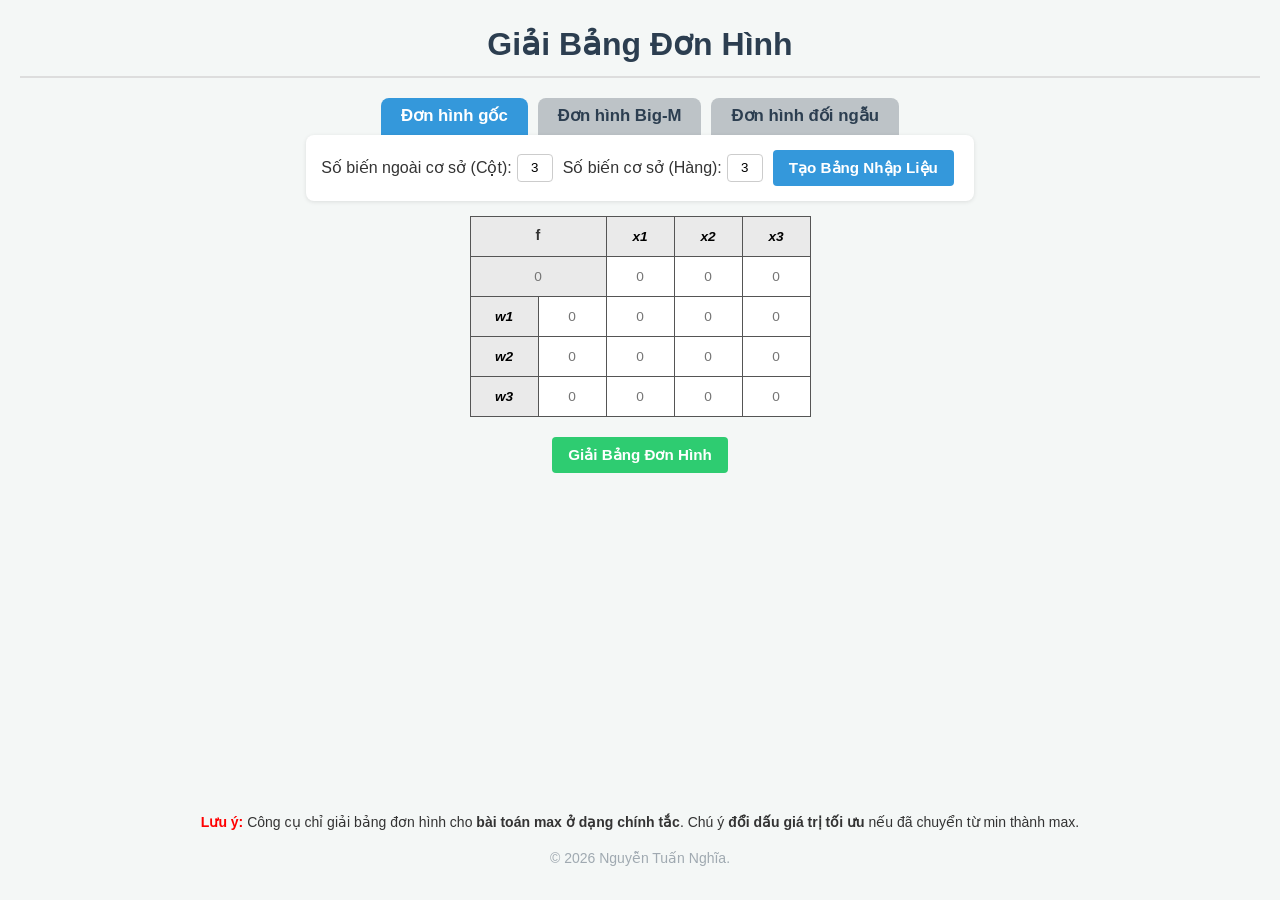
==== index.html @ bbdac872 "Đơn hình đối ngẫu, fix giao diện" ====
<!DOCTYPE html>
<html lang="vi">
<head>
    <meta charset="UTF-8">
    <meta name="viewport" content="width=device-width, initial-scale=1.0">
    <title>Giải Bảng Đơn Hình & Big-M</title>
    <link rel="stylesheet" href="style.css">
</head>
<body>
    <main class="content">
        <h1>Giải Bảng Đơn Hình</h1>
        
        <div class="tabs">
            <button class="tab-btn" id="tab-standard" onclick="setMode('standard')">Đơn hình gốc</button>
            <button class="tab-btn" id="tab-bigm" onclick="setMode('bigm')">Đơn hình Big-M</button>
            <button class="tab-btn" id="tab-dual" onclick="setMode('dual')">Đơn hình đối ngẫu</button>
        </div>

        <div class="setup-panel">
            <div class="setup-row">
                <div class="input-group">
                    <label>Số biến ngoài cơ sở (Cột): <input type="number" id="numCols" onfocus="clearValue(this)" onblur="restoreValue(this)" value="3" min="1"></label>
                    <label>Số biến cơ sở (Hàng): <input type="number" id="numRows" onfocus="clearValue(this)" onblur="restoreValue(this)" value="3" min="1"></label>
                </div>
                <div class="button-group">
                    <button onclick="generateInputGrid()">Tạo Bảng Nhập Liệu</button>
                </div>
            </div>
        </div>

        <div id="inputGridContainer"></div>
        <div id="controls" style="display: none;">
            <button id="solveButton" onclick="startSolving()">Giải Bảng Đơn Hình</button>
        </div>

        <div id="outputArea"></div>
    </main>

    <footer>
        <p id="note"><strong><span style="color: red;">Lưu ý:</span></strong> Công cụ chỉ giải bảng đơn hình cho <strong>bài toán max ở dạng chính tắc</strong>. Chú ý <strong>đổi dấu giá trị tối ưu</strong> nếu đã chuyển từ min thành max.</p>
        <p>&copy; 2026 Nguyễn Tuấn Nghĩa.</p>
    </footer>

    <script src="script.js"></script>
</body>
</html>
---- style.css ----
body { 
    font-family: 'Segoe UI', Tahoma, Geneva, Verdana, sans-serif; 
    line-height: 1.5; 
    padding: 10px 20px; 
    color: #333; 
    max-width: 1400px; 
    margin: 0 auto; 
    text-align: center; 
    background-color: #f4f7f6;
    display: flex;
    flex-direction: column;
    min-height: 97vh;
}
.content { flex: 1; }

h1, h2 { 
    color: #2c3e50; 
    border-bottom: 2px solid #ddd; 
    padding-bottom: 8px;
    margin-top: 10px;
    margin-bottom: 20px;
}

/* Tabs */
.tabs {
    display: flex;
    justify-content: center;
    gap: 10px;
}
.tab-btn {
    height:auto;
    background-color: #bdc3c7;
    color: #2c3e50;
    font-size: 1.05em;
    padding: 10px 20px;
    border-radius: 8px 8px 0 0;
    margin: 0;
}
.tab-btn:hover {
    background-color: #2980b9;
    color: white;
}
.tab-btn.active {
    background-color: #3498db;
    color: white;
}

.setup-panel { 
    background: #ffffff; 
    padding: 5px 15px; 
    border-radius: 8px; 
    margin-bottom: 15px; 
    display: inline-block; 
    box-shadow: 0 1px 4px rgba(0,0,0,0.1);
}
.setup-row {
    display: flex;
    flex-wrap: wrap;
    justify-content: center;
    align-items: center; 
    gap: 5px;
    padding: 5px 0;      
}
.setup-row label {
    display: flex;
    align-items: center; 
    gap: 5px;            
    white-space: nowrap;
}
.input-group {
    display: flex;
    flex-wrap: wrap;
    justify-content: center;
    align-items: center; 
    gap: 10px;
}
.button-group { flex: 0 1 auto; }

input[type="number"], input[type="text"] {
    border-radius: 4px; 
    text-align: center; 
    box-sizing: border-box;
}
input::-webkit-outer-spin-button,
input::-webkit-inner-spin-button {
  -webkit-appearance: none;
  margin: 0;
}
input[type="number"] { border: 1px solid #ccc; width: 60px; width: 36px; height: 28px; }
.input-cell { border: 0px; width: 30px; font-size: 0.95em; padding: 6px 0px; }
.input-cell.title { background: #eaeaea; }
.input-cell:focus { outline: none; }
.input-cell:focus::placeholder { color: transparent; }

button { 
    background: #3498db; 
    color: white; 
    border: none; 
    padding: 0 16px; 
    height: 36px; 
    cursor: pointer; 
    border-radius: 4px; 
    font-weight: bold; 
    transition: background 0.3s; 
    margin: 5px; 
    font-size: 0.95em;
    line-height: 1;
    vertical-align: middle;
}
button:hover { background: #2980b9; }

#solveButton { background: #2ecc71; }
#solveButton:hover { background: #27ae60; }

#inputGridContainer { overflow-x: auto; margin-bottom: 15px; }
#inputGridContainer table { margin: 0 auto; }
#outputArea {
    display: flex;
    flex-wrap: wrap; 
    gap: 15px;       
    justify-content: center; 
    align-items: flex-start;
    margin-top: 10px;
}
#outputArea h2 { width: 100%; margin-bottom: 5px; }

.status-optimal, .status-unbounded, .status-infeasible {
    width: 100%; 
    font-size: 1.1em;
    margin: 10px 0;
    padding: 10px;
    background: #fff;
    border-radius: 6px;
    box-shadow: 0 1px 3px rgba(0,0,0,0.1);
    font-weight: bold;
}
.status-optimal { color: #27ae60; }
.status-unbounded { color: #d35400; }
.status-infeasible { color: #c0392b; }

.step-container {
    background: #ffffff;
    padding: 12px;
    border-radius: 8px;
    box-shadow: 0 2px 5px rgba(0,0,0,0.08);
    display: flex;
    flex-direction: column;
    align-items: center;
}
.step-title { font-weight: bold; margin-bottom: 8px; color: #d35400; }

.simplex-table { border-collapse: collapse; background: #fff; }
.simplex-table th, .simplex-table td { 
    border: 1px solid #555; 
    padding: 6px 16px; 
    text-align: center; 
    min-width: 35px;  
    font-size: 0.9em; 
}
.simplex-table th { background-color: #eaeaea; font-weight: bold; }
.pivot-element { background-color: #ffeaa7; font-weight: bold; }

.artificial-cb {
    transform: scale(1.2);
    margin-left: 5px;
    cursor: pointer;
}

/* HIỆU ỨNG GẠCH CHÉO CHO CỘT ẨN GIẢ ĐÃ RA KHỎI CƠ SỞ */
.dropped-cell {
    background: repeating-linear-gradient(
        45deg,
        #f0f0f0,
        #f0f0f0 8px,
        #e2e5e7 8px,
        #e2e5e7 16px
    ) !important;
    color: #95a5a6 !important;
}

@media (max-width: 540px) {
    input[type="checkbox"] {
        width: 12px;
        height: 12px;
    }
    #outputArea { flex-direction: column; align-items: stretch; }
    .button-group { flex: 1 1 100%; text-align: center; }
    .step-container { width: 100%; box-sizing: border-box; overflow-x: auto; }
    .simplex-table th, .simplex-table td { padding: 6px 10px; font-size: 0.85em; }
    .input-cell { width: 15px; font-size: 0.95em; padding: 6px 0px; }
    .input-cell.title { width: 25px; }
}

#note {
    color: #333;
    margin: 5px 10px 15px 10px;
}
footer {
    color: #2c3e506b;
    text-align: center;
    font-size: 14px;
    margin-top: 20px;
}
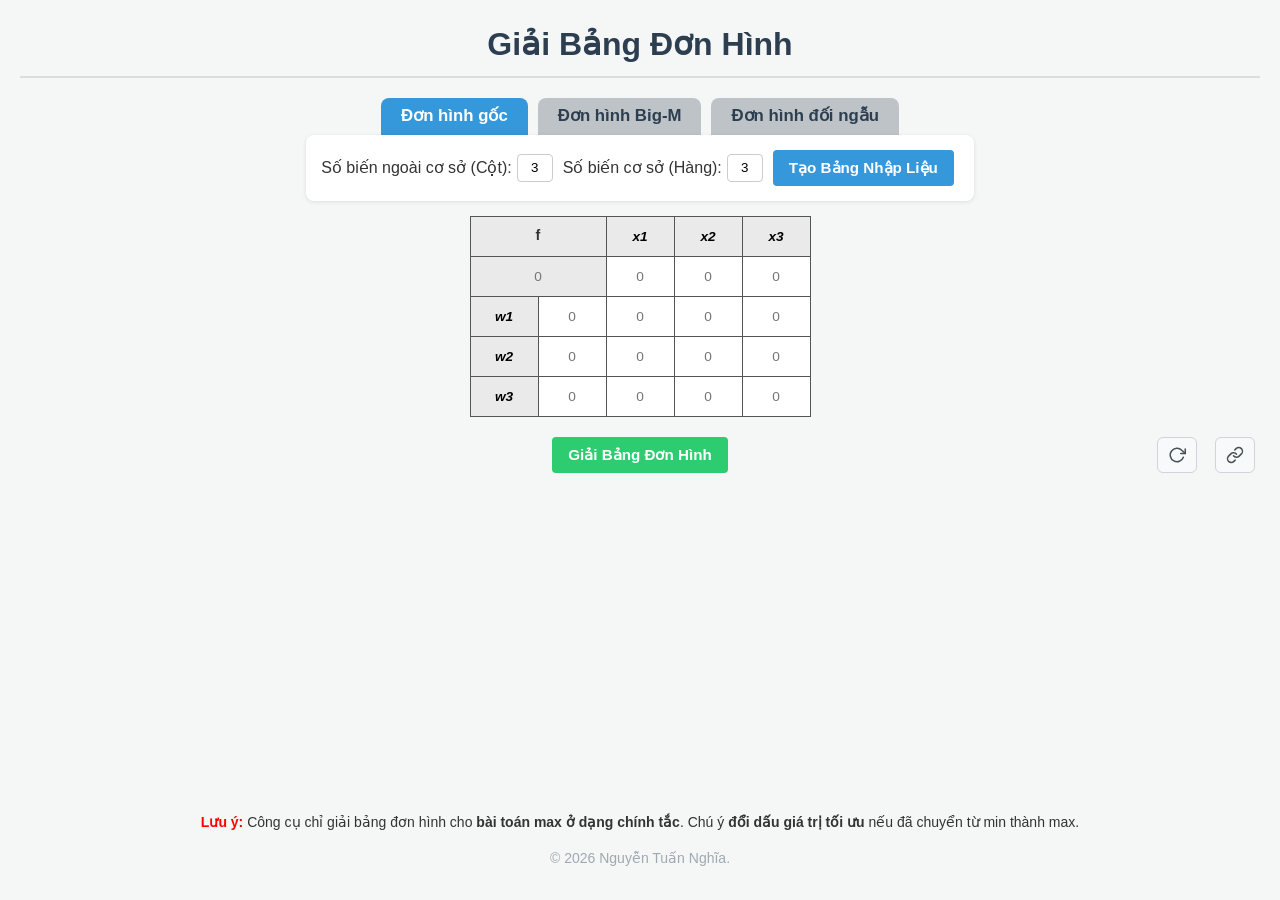
==== commit 776bf37b: "Reset and Copy Link" ====
--- a/index.html
+++ b/index.html
@@ -3,7 +3,8 @@
 <head>
     <meta charset="UTF-8">
     <meta name="viewport" content="width=device-width, initial-scale=1.0">
-    <title>Giải Bảng Đơn Hình & Big-M</title>
+    <title>Giải Bảng Đơn Hình</title>
+    <link rel="icon" type="image/x-icon" href="table.png">
     <link rel="stylesheet" href="style.css">
 </head>
 <body>
@@ -29,8 +30,19 @@
         </div>
 
         <div id="inputGridContainer"></div>
-        <div id="controls" style="display: none;">
+        <div id="controls" style="display: none; justify-content: center; align-items: center; position: relative; margin-top: 15px;">
+            <!-- Nút chính (sẽ luôn nằm giữa do justify-content: center) -->
             <button id="solveButton" onclick="startSolving()">Giải Bảng Đơn Hình</button>
+            
+            <!-- Cụm nút phụ (ép sang phải bằng position: absolute) -->
+            <div class="action-buttons">
+                <button id="resetButton" onclick="resetProblem()" class="icon-btn" title="Làm mới bài toán">
+                    <svg viewBox="0 0 24 24" width="18" height="18" stroke="currentColor" stroke-width="2" fill="none" stroke-linecap="round" stroke-linejoin="round"><polyline points="23 4 23 10 17 10"></polyline><path d="M20.49 15a9 9 0 1 1-2.12-9.36L23 10"></path></svg>
+                </button>
+                <button id="shareLinkButton" onclick="copyShareLink()" class="icon-btn" title="Sao chép link">
+                    <svg viewBox="0 0 24 24" width="18" height="18" stroke="currentColor" stroke-width="2" fill="none" stroke-linecap="round" stroke-linejoin="round"><path d="M10 13a5 5 0 0 0 7.54.54l3-3a5 5 0 0 0-7.07-7.07l-1.72 1.71"></path><path d="M14 11a5 5 0 0 0-7.54-.54l-3 3a5 5 0 0 0 7.07 7.07l1.71-1.71"></path></svg>
+                </button>
+            </div>
         </div>
 
         <div id="outputArea"></div>
--- a/style.css
+++ b/style.css
@@ -87,8 +87,8 @@
   margin: 0;
 }
 input[type="number"] { border: 1px solid #ccc; width: 60px; width: 36px; height: 28px; }
-.input-cell { border: 0px; width: 30px; font-size: 0.95em; padding: 6px 0px; }
-.input-cell.title { background: #eaeaea; }
+.input-cell { border: 0px; width: 25px; font-size: 0.95em; padding: 6px 0px; }
+.input-cell.title { width: 30px; background: #eaeaea; }
 .input-cell:focus { outline: none; }
 .input-cell:focus::placeholder { color: transparent; }
 
@@ -158,12 +158,33 @@
     font-size: 0.9em; 
 }
 .simplex-table th { background-color: #eaeaea; font-weight: bold; }
-.pivot-element { background-color: #ffeaa7; font-weight: bold; }
+.pivot-element { background-color: #fff2c9; font-weight: bold; }
 
 .artificial-cb {
     transform: scale(1.2);
     margin-left: 5px;
-    cursor: pointer;
+    /* cursor: pointer; */
+}
+
+.artificial-label {
+    position: absolute;
+    right: 100%;             
+    top: 50%;
+    transform: translateY(-50%); 
+    margin-right: 12px;      
+    display: flex;
+    align-items: center;
+    flex-direction: row-reverse; /* ĐẢO NGƯỢC: Chữ hiện trước, checkbox hiện sau */
+    gap: 8px;                
+    white-space: nowrap;
+    font-weight: normal;     
+    color: #333;
+    /* cursor: pointer; */
+}
+
+.artificial-label input[type="checkbox"] {
+    margin: 0;
+    /* cursor: pointer; */
 }
 
 /* HIỆU ỨNG GẠCH CHÉO CHO CỘT ẨN GIẢ ĐÃ RA KHỎI CƠ SỞ */
@@ -187,8 +208,18 @@
     .button-group { flex: 1 1 100%; text-align: center; }
     .step-container { width: 100%; box-sizing: border-box; overflow-x: auto; }
     .simplex-table th, .simplex-table td { padding: 6px 10px; font-size: 0.85em; }
-    .input-cell { width: 15px; font-size: 0.95em; padding: 6px 0px; }
+    .input-cell { width: 20px; font-size: 0.95em; padding: 6px 0px; }
     .input-cell.title { width: 25px; }
+
+    .artificial-label {
+        position: static;          /* Hủy treo bên ngoài, tự động rớt xuống dưới ô input */
+        transform: none;           
+        margin: 0 auto 0 auto;   
+        display: flex;
+        flex-direction: row;       /* BÌNH THƯỜNG: Checkbox hiện trước, chữ hiện sau */
+        justify-content: center;   
+        width: fit-content;        
+    }
 }
 
 #note {
@@ -200,4 +231,68 @@
     text-align: center;
     font-size: 14px;
     margin-top: 20px;
+}
+
+/* --- Nút chức năng nhỏ --- */
+.action-buttons {
+    position: absolute;
+    right: 0;
+    display: flex;
+    gap: 8px;
+}
+
+.icon-btn {
+    background-color: #f8f9fa;
+    color: #495057;
+    border: 1px solid #ced4da;
+    padding: 8px 10px;
+    border-radius: 6px;
+    cursor: pointer;
+    display: flex;
+    align-items: center;
+    justify-content: center;
+    transition: all 0.2s;
+}
+
+.icon-btn:hover {
+    background-color: #e9ecef;
+    color: #2a73cc; /* Sáng màu khi trỏ chuột */
+    border-color: #adb5bd;
+}
+
+/* --- Thông báo nổi (Toast) --- */
+.toast-message {
+    visibility: hidden;
+    min-width: 200px;
+    background-color: #333;
+    color: #fff;
+    text-align: center;
+    border-radius: 8px;
+    padding: 12px 16px;
+    position: fixed;
+    z-index: 9999;
+    left: 50%;
+    bottom: 30px;
+    transform: translateX(-50%) translateY(20px);
+    font-size: 14px;
+    opacity: 0;
+    transition: opacity 0.3s ease, transform 0.3s ease, visibility 0.3s;
+    box-shadow: 0 4px 12px rgba(0,0,0,0.2);
+}
+
+.toast-message.show {
+    visibility: visible;
+    opacity: 1;
+    transform: translateX(-50%) translateY(0); /* Hiệu ứng trượt nhẹ lên */
+}
+
+/* --- Tối ưu cho điện thoại --- */
+@media (max-width: 540px) {
+    #controls {
+        flex-direction: column; /* Đẩy các nút thành cột dọc */
+        /* gap: 0px; */
+    }
+    .action-buttons {
+        position: static; /* Gỡ bỏ neo phải để căn giữa theo cột */
+    }
 }
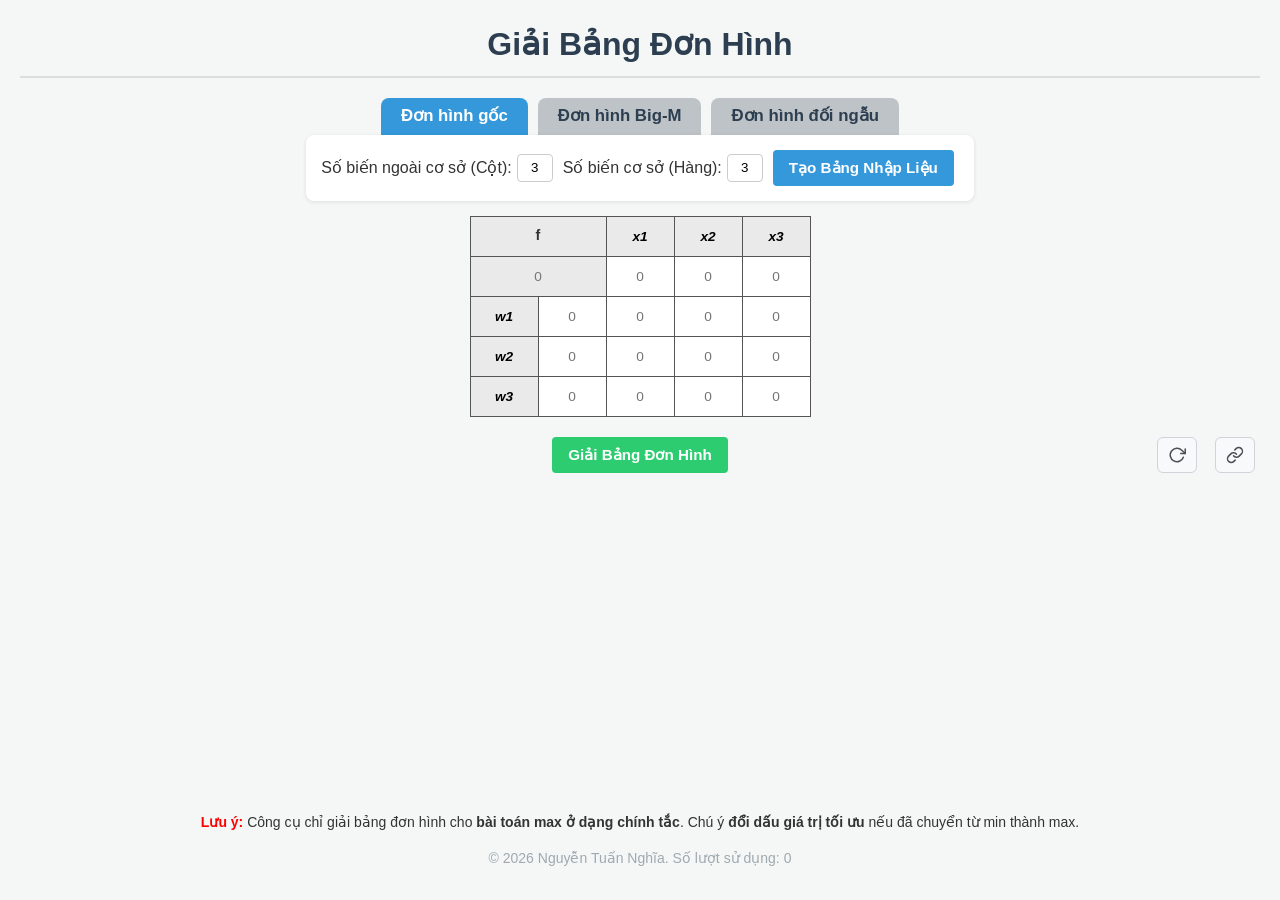
==== commit 2005b0f6: "Đếm lượt sử dụng" ====
--- a/index.html
+++ b/index.html
@@ -50,7 +50,7 @@
 
     <footer>
         <p id="note"><strong><span style="color: red;">Lưu ý:</span></strong> Công cụ chỉ giải bảng đơn hình cho <strong>bài toán max ở dạng chính tắc</strong>. Chú ý <strong>đổi dấu giá trị tối ưu</strong> nếu đã chuyển từ min thành max.</p>
-        <p>&copy; 2026 Nguyễn Tuấn Nghĩa.</p>
+        <p>&copy; 2026 Nguyễn Tuấn Nghĩa. Số lượt sử dụng: <span id="clickCount">0</span></p>
     </footer>
 
     <script src="script.js"></script>
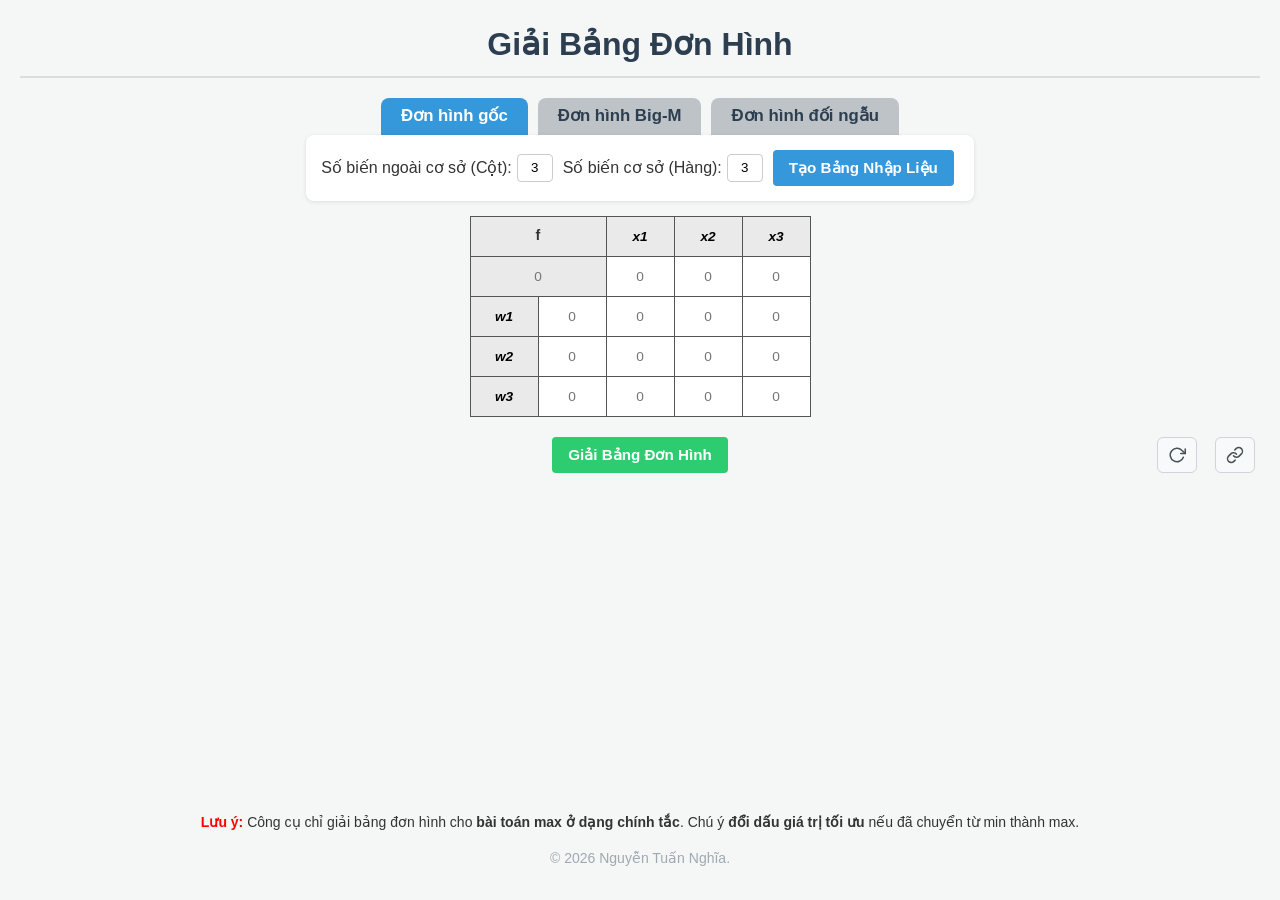
==== commit 1765f88d: "Update footer content in index.html Removed usage count from footer and retained copyright notice." ====
--- a/index.html
+++ b/index.html
@@ -50,9 +50,9 @@
 
     <footer>
         <p id="note"><strong><span style="color: red;">Lưu ý:</span></strong> Công cụ chỉ giải bảng đơn hình cho <strong>bài toán max ở dạng chính tắc</strong>. Chú ý <strong>đổi dấu giá trị tối ưu</strong> nếu đã chuyển từ min thành max.</p>
-        <p>&copy; 2026 Nguyễn Tuấn Nghĩa. Số lượt sử dụng: <span id="clickCount">0</span></p>
+        <p>&copy; 2026 Nguyễn Tuấn Nghĩa.</p>
     </footer>
 
     <script src="script.js"></script>
 </body>
-</html>+</html>
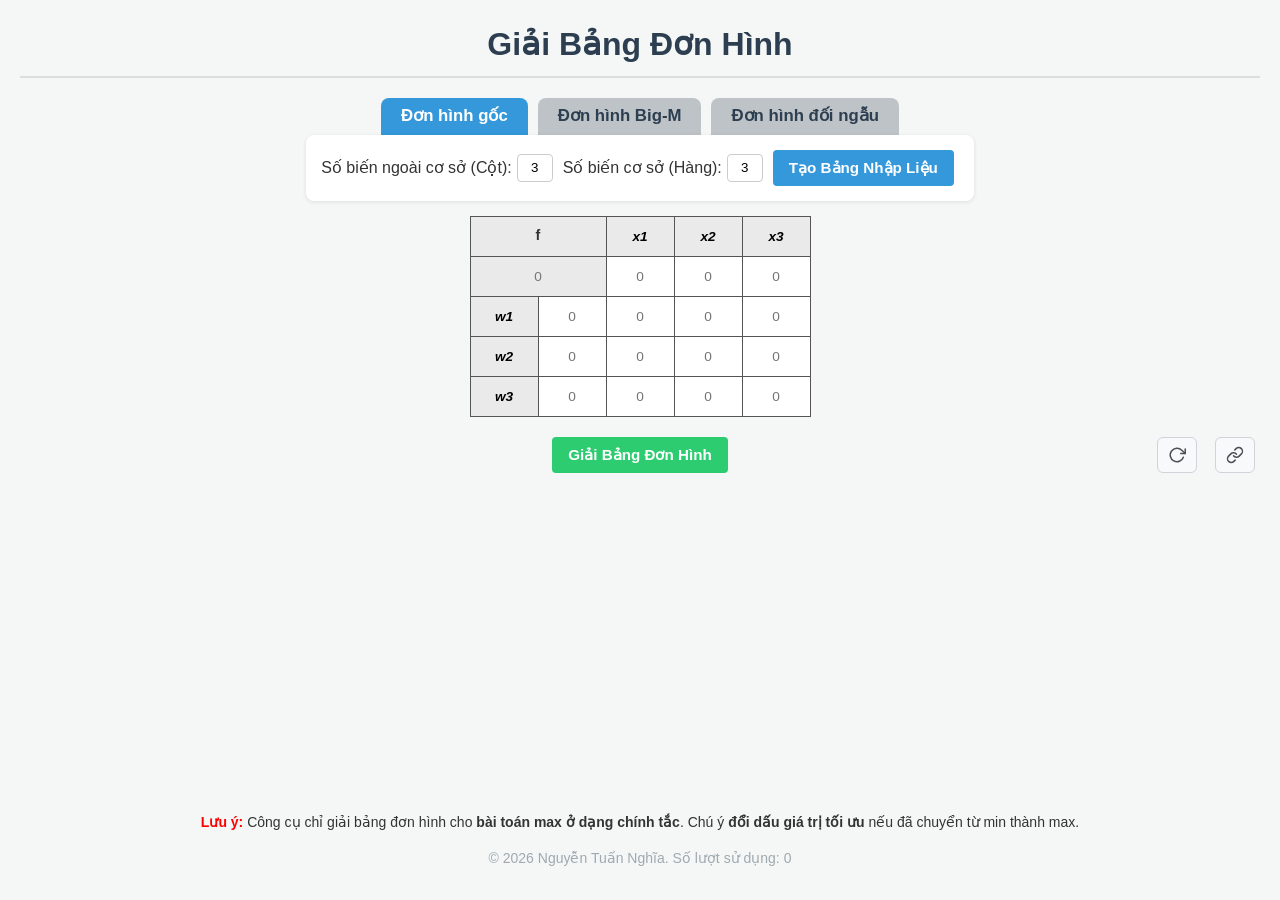
==== commit c72b3dbd: "Update click count" ====
--- a/index.html
+++ b/index.html
@@ -50,9 +50,9 @@
 
     <footer>
         <p id="note"><strong><span style="color: red;">Lưu ý:</span></strong> Công cụ chỉ giải bảng đơn hình cho <strong>bài toán max ở dạng chính tắc</strong>. Chú ý <strong>đổi dấu giá trị tối ưu</strong> nếu đã chuyển từ min thành max.</p>
-        <p>&copy; 2026 Nguyễn Tuấn Nghĩa.</p>
+        <p>&copy; 2026 Nguyễn Tuấn Nghĩa. Số lượt sử dụng: <span id="clickCount">0</span></p>
     </footer>
 
     <script src="script.js"></script>
 </body>
-</html>
+</html>
